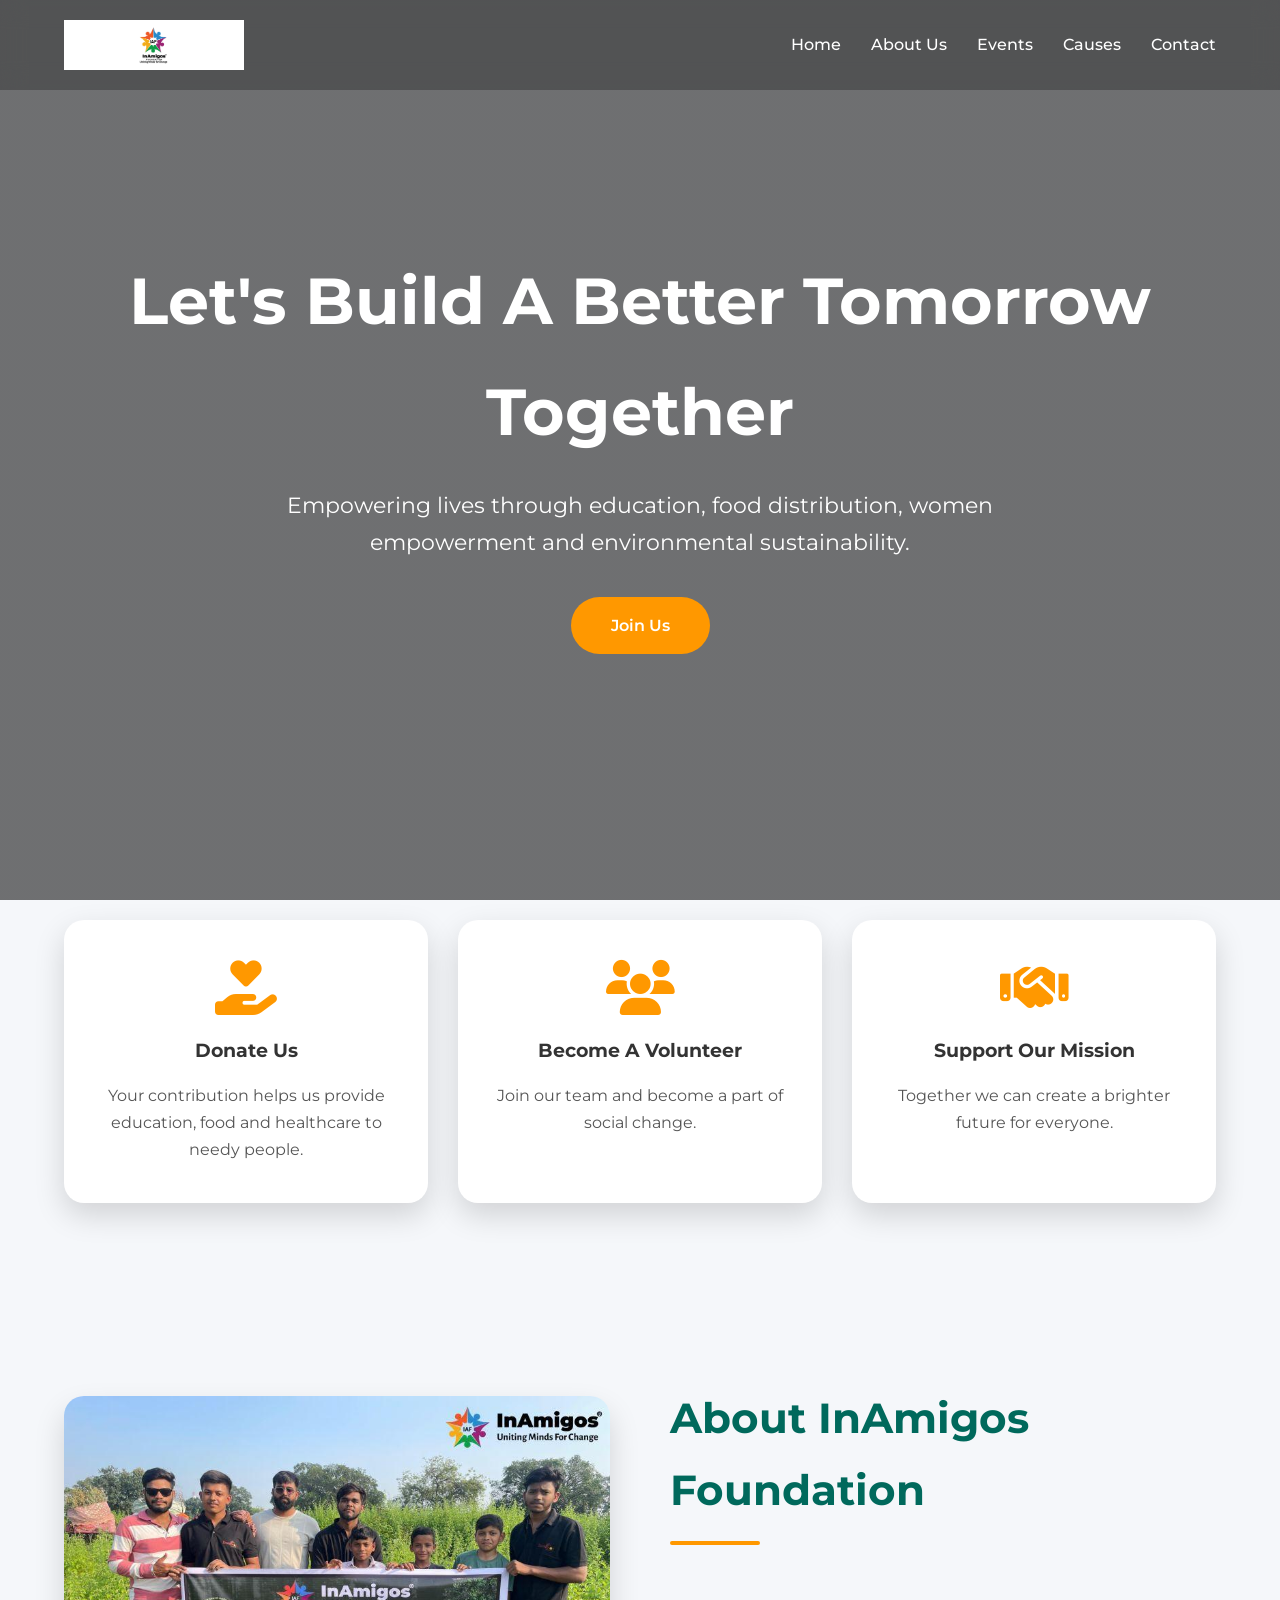
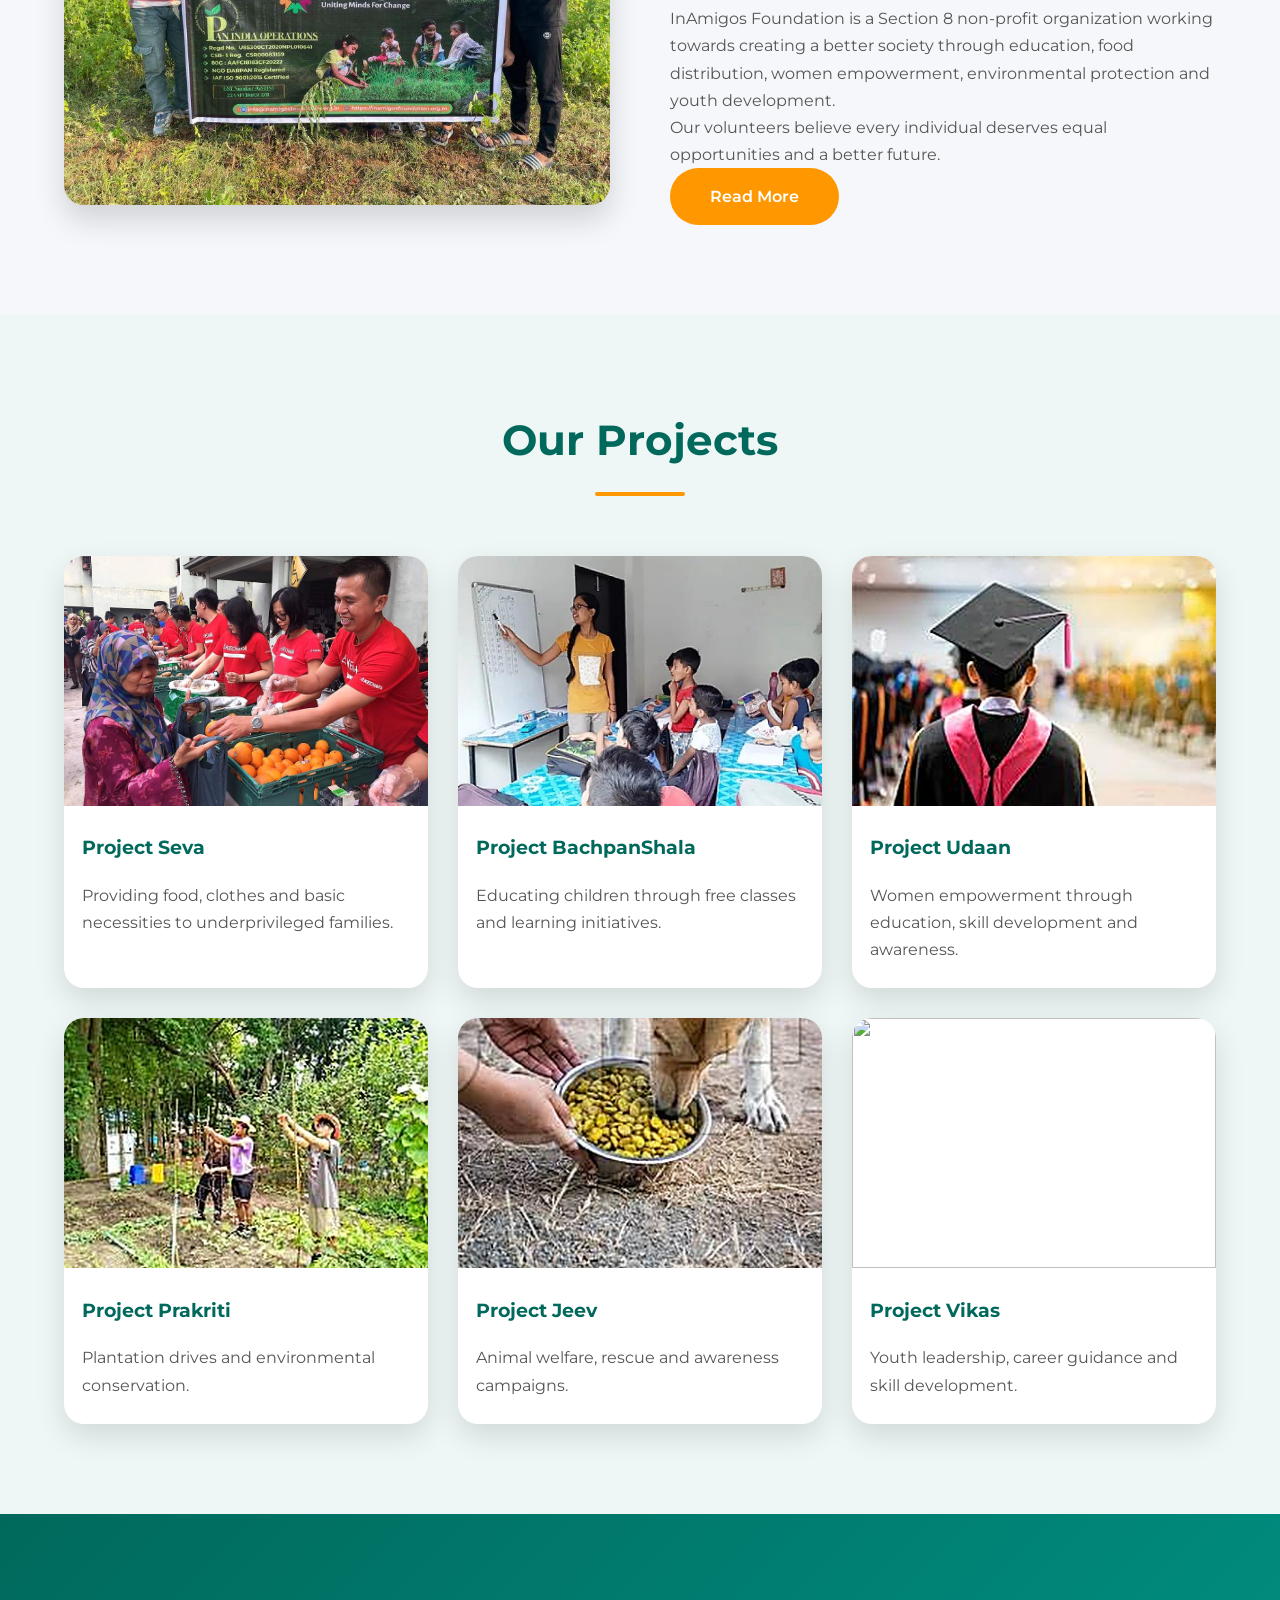
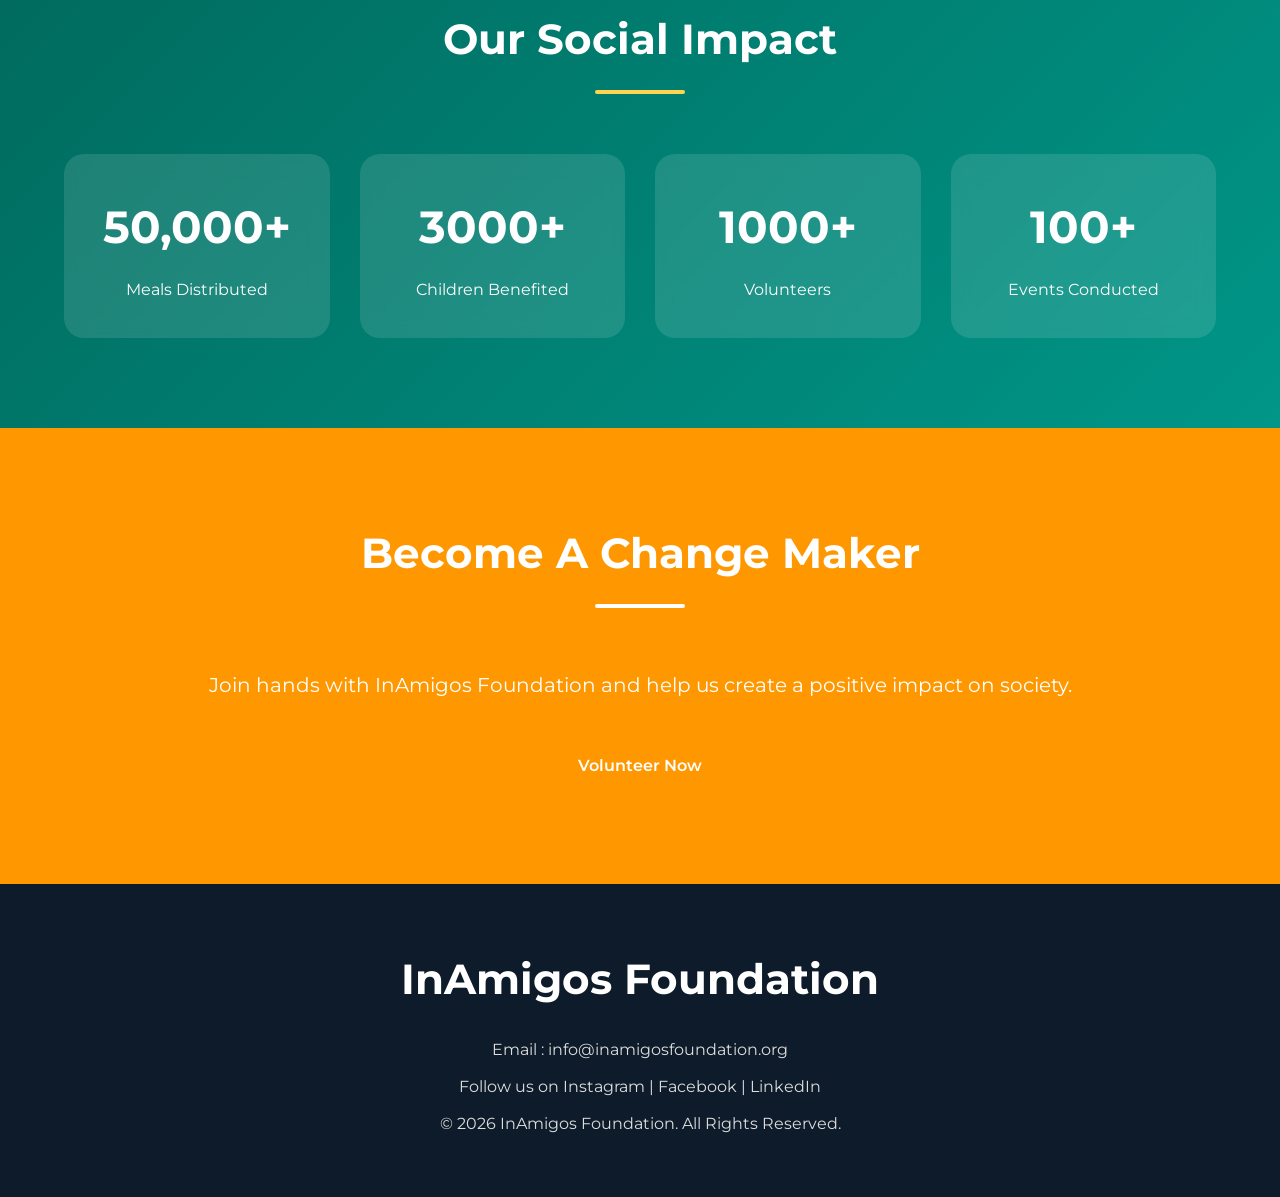
==== index.html @ 270cdc0d "Add logo image and route navigation" ====
<!DOCTYPE html>
<html lang="en">
<head>
    <meta charset="UTF-8">
    <meta name="viewport" content="width=device-width, initial-scale=1.0">
    <title>InAmigos Foundation</title>

    <link rel="stylesheet" href="style.css">

    <link rel="preconnect" href="https://fonts.googleapis.com">
    <link href="https://fonts.googleapis.com/css2?family=Poppins:wght@300;400;500;600;700&display=swap" rel="stylesheet">

    <link rel="stylesheet"
    href="https://cdnjs.cloudflare.com/ajax/libs/font-awesome/6.5.2/css/all.min.css">

</head>
<body>

<!-- Navigation -->

<header>

<div class="container nav">

<div class="logo">
    <img src="logo.jpg" alt="InAmigos Foundation logo" class="nav-logo">
</div>

<ul>

<li><a href="home.html">Home</a></li>
<li><a href="aboutus.html">About Us</a></li>
<li><a href="events.html">Events</a></li>
<li><a href="causes.html">Causes</a></li>
<li><a href="contact.html">Contact</a></li>

</ul>

</div>

</header>

<!-- Hero -->

<section class="hero">

<div class="overlay">

<h1>Let's Build A Better Tomorrow Together</h1>

<p>
Empowering lives through education, food distribution,
women empowerment and environmental sustainability.
</p>

<a href="contact.html" class="btn">Join Us</a>

</div>

</section>

<!-- Features -->

<section class="features">

<div class="container feature-box">

<div class="card">

<i class="fa-solid fa-hand-holding-heart"></i>

<h3>Donate Us</h3>

<p>
Your contribution helps us provide education,
food and healthcare to needy people.
</p>

</div>

<div class="card">

<i class="fa-solid fa-users"></i>

<h3>Become A Volunteer</h3>

<p>
Join our team and become a part of social change.
</p>

</div>

<div class="card">

<i class="fa-solid fa-handshake"></i>

<h3>Support Our Mission</h3>

<p>
Together we can create a brighter future for everyone.
</p>

</div>

</div>

</section>

<!-- About -->

<section class="about container" id="about">

<div class="about-img">

<img src="about.jpg">

</div>

<div class="about-text">

<h2>About InAmigos Foundation</h2>

<p>

InAmigos Foundation is a Section 8 non-profit organization
working towards creating a better society through education,
food distribution, women empowerment, environmental
protection and youth development.

</p>

<p>

Our volunteers believe every individual deserves equal
opportunities and a better future.

</p>

<a href="aboutus.html" class="btn">Read More</a>

</div>

</section>

<!-- Projects -->

<section class="projects" id="projects">

<h2>Our Projects</h2>

<div class="container project-grid">

<div class="project-card">

<img src="seva_enhanced.jpg">

<h3>Project Seva</h3>

<p>
Providing food, clothes and basic necessities
to underprivileged families.
</p>

</div>

<div class="project-card">

<img src="bachpan_enhanced.jpg">

<h3>Project BachpanShala</h3>

<p>
Educating children through free classes and
learning initiatives.
</p>

</div>

<div class="project-card">

<img src="udaan_enhanced.jpg">

<h3>Project Udaan</h3>

<p>
Women empowerment through education,
skill development and awareness.
</p>

</div>

<div class="project-card">

<img src="prakriti_enhanced.jpg">

<h3>Project Prakriti</h3>

<p>
Plantation drives and environmental conservation.
</p>

</div>

<div class="project-card">

<img src="jeev_enhanced.jpg">

<h3>Project Jeev</h3>

<p>
Animal welfare, rescue and awareness campaigns.
</p>

</div>

<div class="project-card">

<img src="ngovol.png">

<h3>Project Vikas</h3>

<p>
Youth leadership, career guidance and skill development.
</p>

</div>

</div>

</section>

<!-- Impact -->

<section class="impact" id="impact">

<h2>Our Social Impact</h2>

<div class="container impact-box">

<div>

<h3>50,000+</h3>

<p>Meals Distributed</p>

</div>

<div>

<h3>3000+</h3>

<p>Children Benefited</p>

</div>

<div>

<h3>1000+</h3>

<p>Volunteers</p>

</div>

<div>

<h3>100+</h3>

<p>Events Conducted</p>

</div>

</div>

</section>

<!-- CTA -->

<section class="cta">

<h2>Become A Change Maker</h2>

<p>
Join hands with InAmigos Foundation and help us create
a positive impact on society.
</p>

<a href="contact.html" class="btn">Volunteer Now</a>

</section>

<!-- Footer -->

<footer id="contact">

<div class="container">

<h2>InAmigos Foundation</h2>

<p>Email : info@inamigosfoundation.org</p>

<p>Follow us on Instagram | Facebook | LinkedIn</p>

<p>© 2026 InAmigos Foundation. All Rights Reserved.</p>

</div>

</footer>

</body>
</html>
---- style.css ----
/* ===========================
   GOOGLE FONT
=========================== */
@import url('https://fonts.googleapis.com/css2?family=Montserrat:wght@300;400;500;600;700;800&display=swap');

*{
    margin:0;
    padding:0;
    box-sizing:border-box;
    font-family:'Montserrat',sans-serif;
    scroll-behavior:smooth;
}

body{
    background:#f5f7fa;
    color:#333;
    line-height:1.7;
    overflow-x:hidden;
}

/* ===========================
   COMMON
=========================== */

.container{
    width:90%;
    max-width:1200px;
    margin:auto;
}

section{
    padding:90px 0;
}

h2{
    text-align:center;
    font-size:42px;
    color:#00695c;
    margin-bottom:60px;
    position:relative;
}

h2::after{
    content:"";
    width:90px;
    height:4px;
    background:#ff9800;
    display:block;
    margin:15px auto;
    border-radius:20px;
}

p{
    color:#555;
}

/* ===========================
   NAVBAR
=========================== */

header{
    position:fixed;
    width:100%;
    top:0;
    left:0;
    z-index:1000;
    background:rgba(0,0,0,.25);
    backdrop-filter:blur(12px);
}

.nav{
    display:flex;
    justify-content:space-between;
    align-items:center;
    padding:20px 0;
}

.logo{
    display:flex;
    align-items:center;
}

.nav-logo{
    height:50px;
    width:auto;
    display:block;
}

@media(max-width:768px){
    .nav-logo{
        height:42px;
    }
}

.nav ul{
    display:flex;
    list-style:none;
}

.nav ul li{
    margin-left:30px;
}

.nav ul li a{
    text-decoration:none;
    color:white;
    font-weight:500;
    transition:.3s;
}

.nav ul li a:hover{
    color:#FFD54F;
}

/* ===========================
   HERO
=========================== */

.hero{
    background:
    linear-gradient(rgba(0,0,0,.55),rgba(0,0,0,.55)),
    url(images/hero.jpg);
    background-size:cover;
    background-position:center;
    height:100vh;

    display:flex;
    justify-content:center;
    align-items:center;
    text-align:center;
}

.overlay{
    color:white;
    width:100%;
    padding:20px;
}

.overlay h1{
    font-size:65px;
    font-weight:700;
    margin-bottom:20px;
}

.overlay p{
    color:white;
    font-size:22px;
    width:70%;
    margin:auto;
    margin-bottom:35px;
}

/* ===========================
   BUTTON
=========================== */

.btn{
    display:inline-block;
    text-decoration:none;
    background:#ff9800;
    color:white;
    padding:15px 40px;
    border-radius:50px;
    transition:.4s;
    font-weight:600;
}

.btn:hover{
    background:#ff6f00;
    transform:translateY(-5px);
    box-shadow:0 10px 20px rgba(0,0,0,.3);
}

/* ===========================
   FEATURE BOXES
=========================== */

.features{
    margin-top:-70px;
    position:relative;
    z-index:2;
}

.feature-box{
    display:grid;
    grid-template-columns:repeat(auto-fit,minmax(280px,1fr));
    gap:30px;
}

.card{

    background:white;
    padding:40px 30px;
    text-align:center;
    border-radius:20px;

    box-shadow:0 12px 30px rgba(0,0,0,.15);

    transition:.4s;

    animation:fadeUp 1s ease;

}

.card:hover{

    transform:translateY(-12px);

    box-shadow:0 18px 35px rgba(0,0,0,.2);

}

.card i{

    font-size:55px;

    color:#ff9800;

    margin-bottom:20px;

}

.card h3{

    margin-bottom:15px;

}

/* ===========================
   ABOUT
=========================== */

.about{

display:grid;

grid-template-columns:1fr 1fr;

gap:60px;

align-items:center;

}

.about img{

width:100%;

border-radius:20px;

box-shadow:0 15px 30px rgba(0,0,0,.15);

}

.about-text h2{

text-align:left;

}

.about-text h2::after{

margin:15px 0;

}

/* ===========================
   PROJECTS
=========================== */

.projects{

background:#eef7f6;

}

.project-grid{

display:grid;

grid-template-columns:repeat(auto-fit,minmax(300px,1fr));

gap:30px;

}

.project-card{

background:white;

border-radius:20px;

overflow:hidden;

box-shadow:0 12px 30px rgba(0,0,0,.12);

transition:.4s;

}

.project-card:hover{

transform:translateY(-12px);

box-shadow:0 18px 35px rgba(0,0,0,.18);

}

.project-card img{

width:100%;

height:250px;

object-fit:cover;

transition:.5s;

}

.project-card:hover img{

transform:scale(1.08);

}

.project-card h3{

padding:18px;

color:#00695c;

}

.project-card p{

padding:0 18px 25px;

}

/* ===========================
   IMPACT
=========================== */

.impact{

background:linear-gradient(135deg,#00695c,#009688);

color:white;

}

.impact h2{

color:white;

}

.impact h2::after{

background:#FFD54F;

}

.impact-box{

display:grid;

grid-template-columns:repeat(auto-fit,minmax(220px,1fr));

gap:30px;

}

.impact-box div{

background:rgba(255,255,255,.12);

backdrop-filter:blur(10px);

padding:35px;

border-radius:20px;

text-align:center;

transition:.4s;

}

.impact-box div:hover{

transform:translateY(-8px);

}

.impact-box h3{

font-size:45px;

margin-bottom:10px;

}

.impact-box p{

color:white;

}

/* ===========================
   CTA
=========================== */

.cta{

background:#ff9800;

text-align:center;

color:white;

padding:90px 20px;

}

.cta h2{

color:white;

}

.cta h2::after{

background:white;

}

.cta p{

color:white;

font-size:20px;

margin-bottom:35px;

}

/* ===========================
   FOOTER
=========================== */

footer{

background:#0d1b2a;

padding:60px 20px;

text-align:center;

}

footer h2{

color:white;

margin-bottom:20px;

}

footer h2::after{

display:none;

}

footer p{

color:#ddd;

margin-top:10px;

}

/* ===========================
   ANIMATION
=========================== */

@keyframes fadeUp{

0%{

opacity:0;

transform:translateY(50px);

}

100%{

opacity:1;

transform:translateY(0);

}

}

/* ===========================
   RESPONSIVE
=========================== */

@media(max-width:992px){

.about{

grid-template-columns:1fr;

}

.overlay h1{

font-size:48px;

}

.overlay p{

width:90%;

font-size:18px;

}

}

@media(max-width:768px){

.nav{

flex-direction:column;

}

.nav ul{

margin-top:15px;

flex-wrap:wrap;

justify-content:center;

}

.nav ul li{

margin:10px;

}

.overlay h1{

font-size:38px;

}

section{

padding:70px 0;

}

}

@media(max-width:576px){

.overlay h1{

font-size:30px;

}

.overlay p{

font-size:16px;

}

.btn{

padding:12px 28px;

}

h2{

font-size:32px;

}

.project-card img{

height:200px;

}

.card{

padding:30px 20px;

}

}
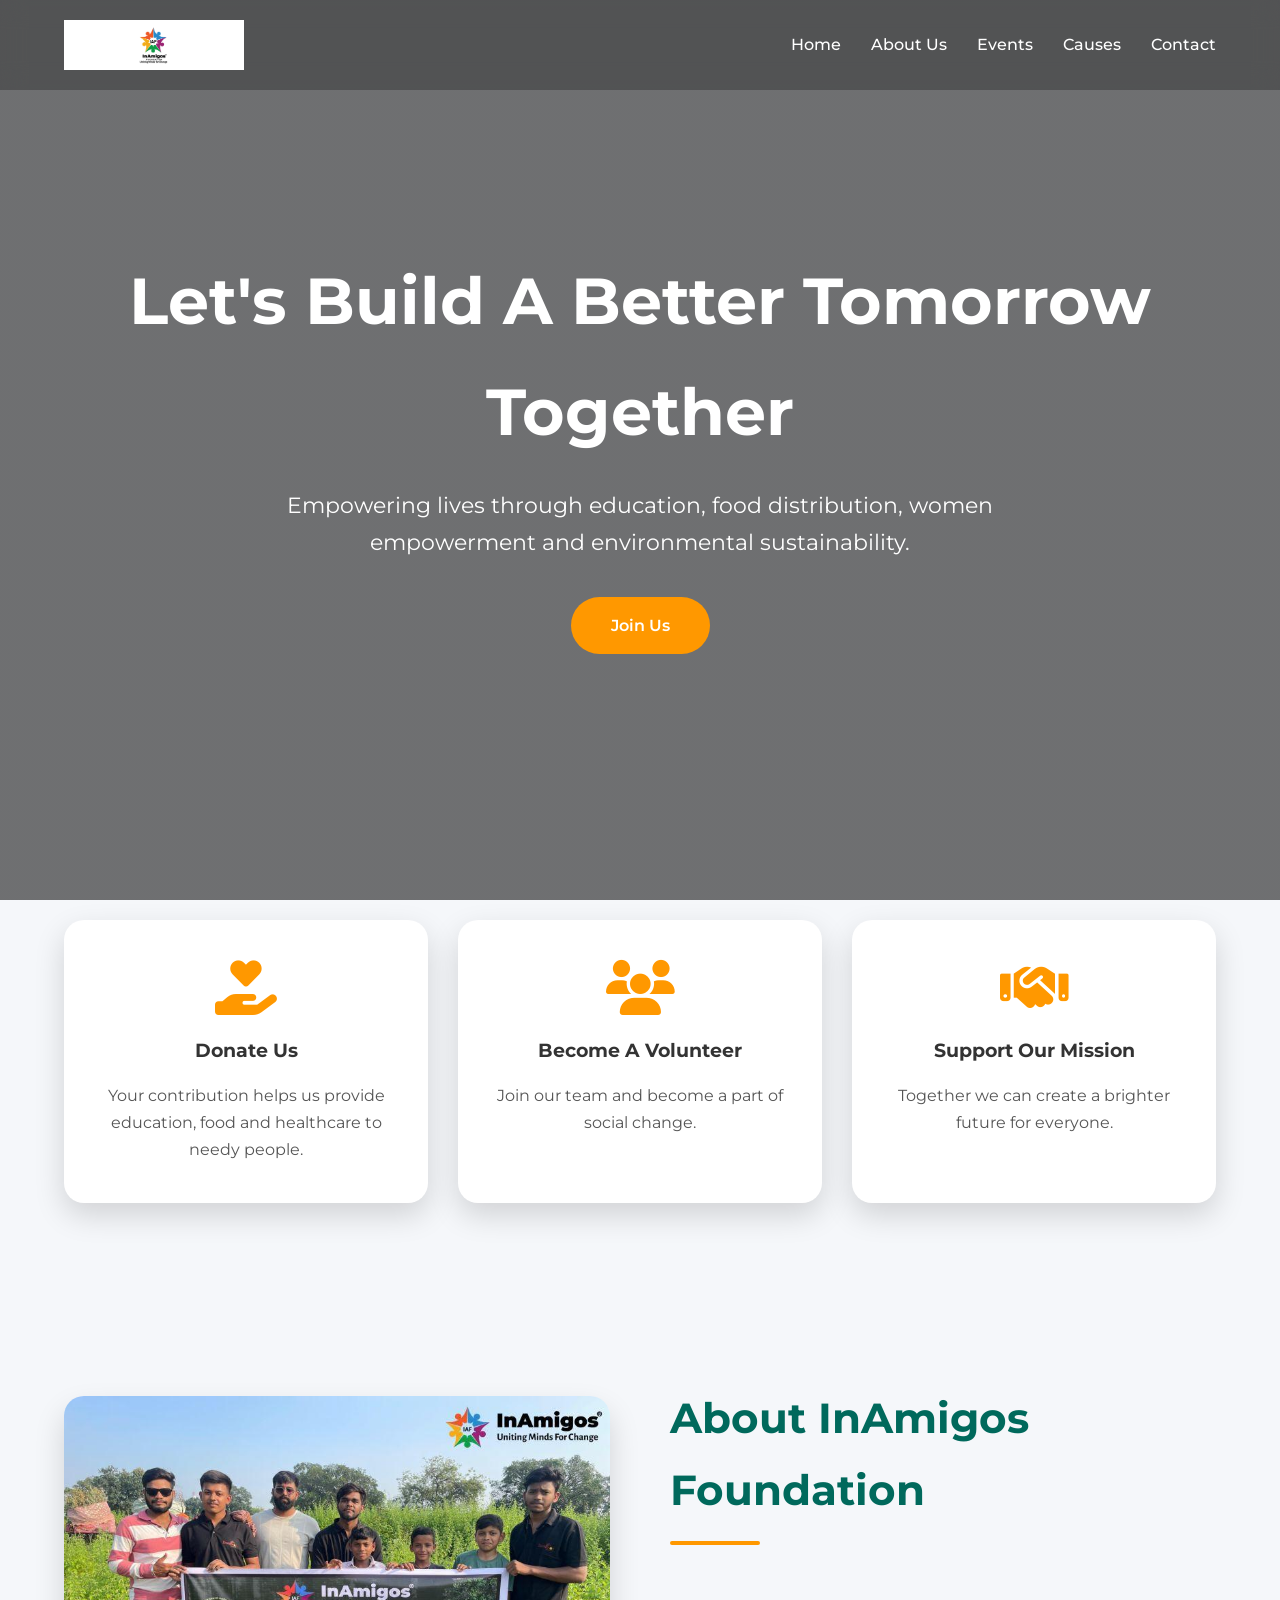
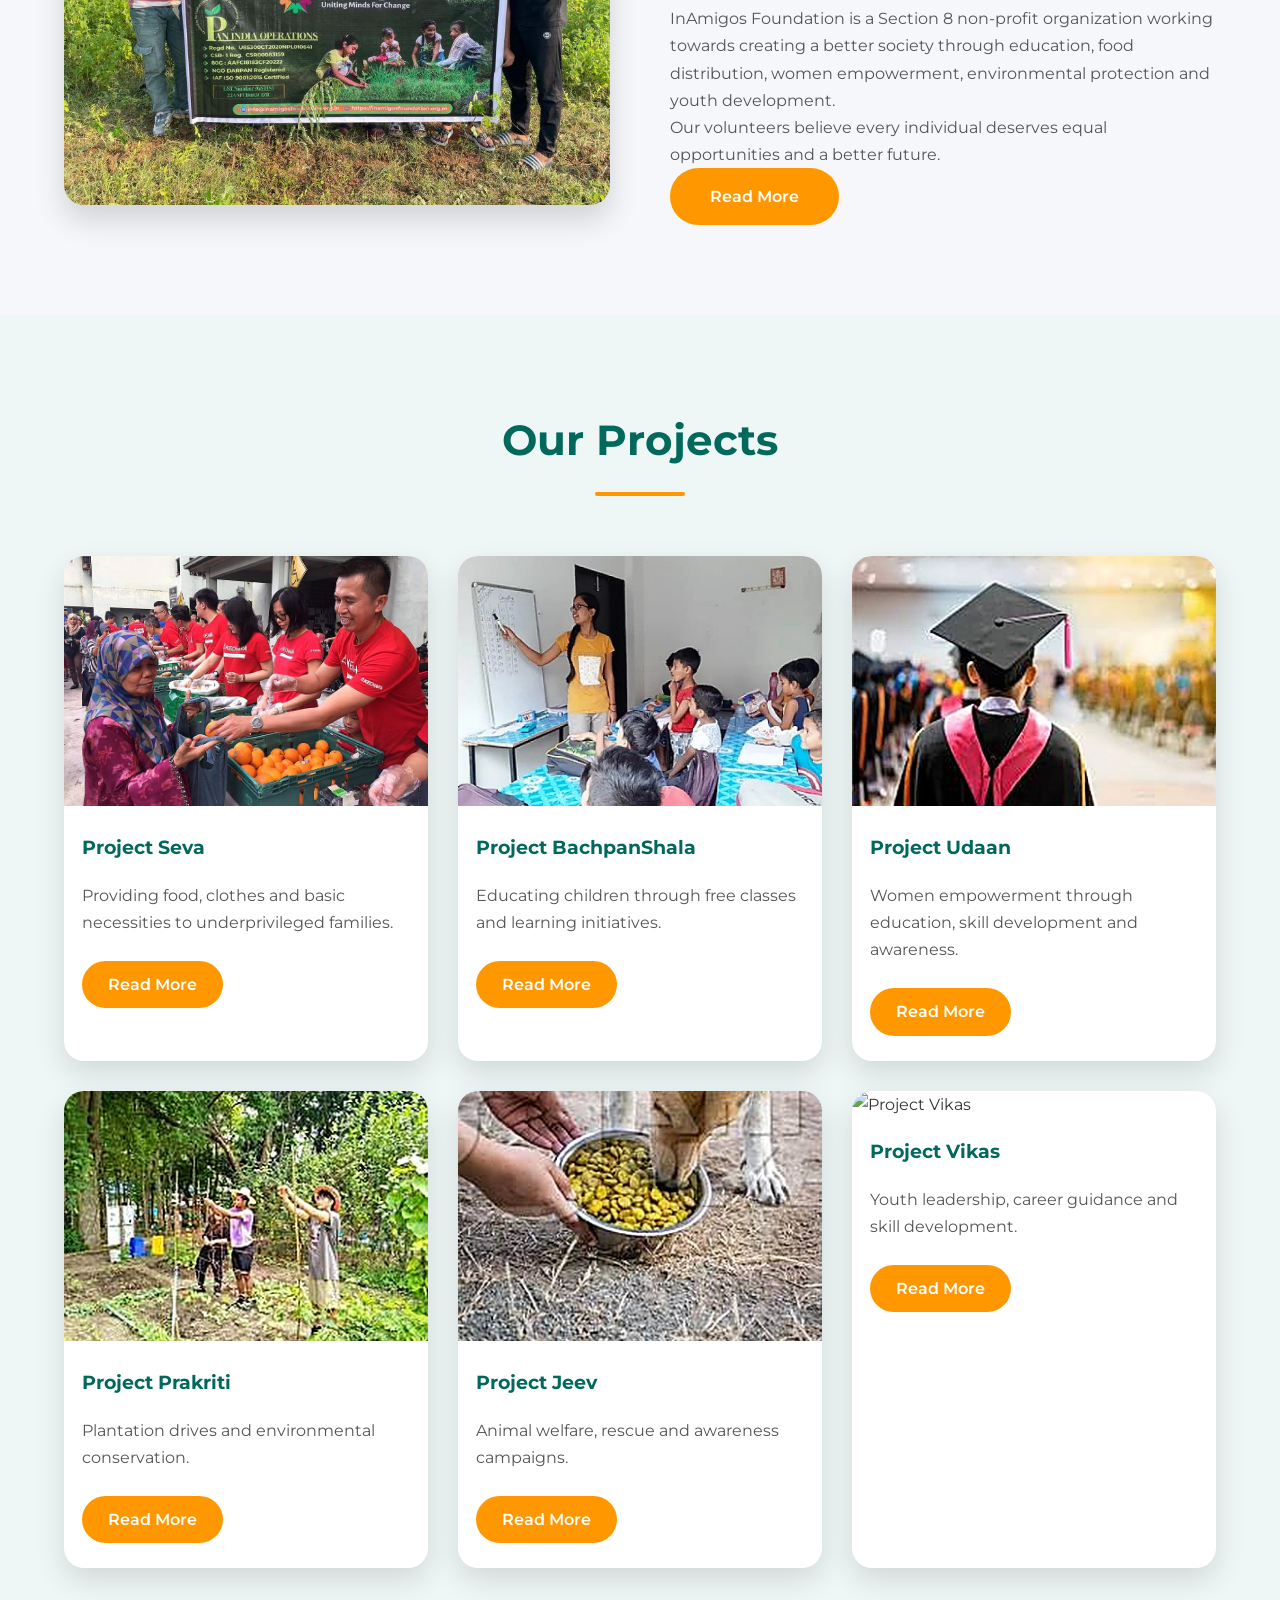
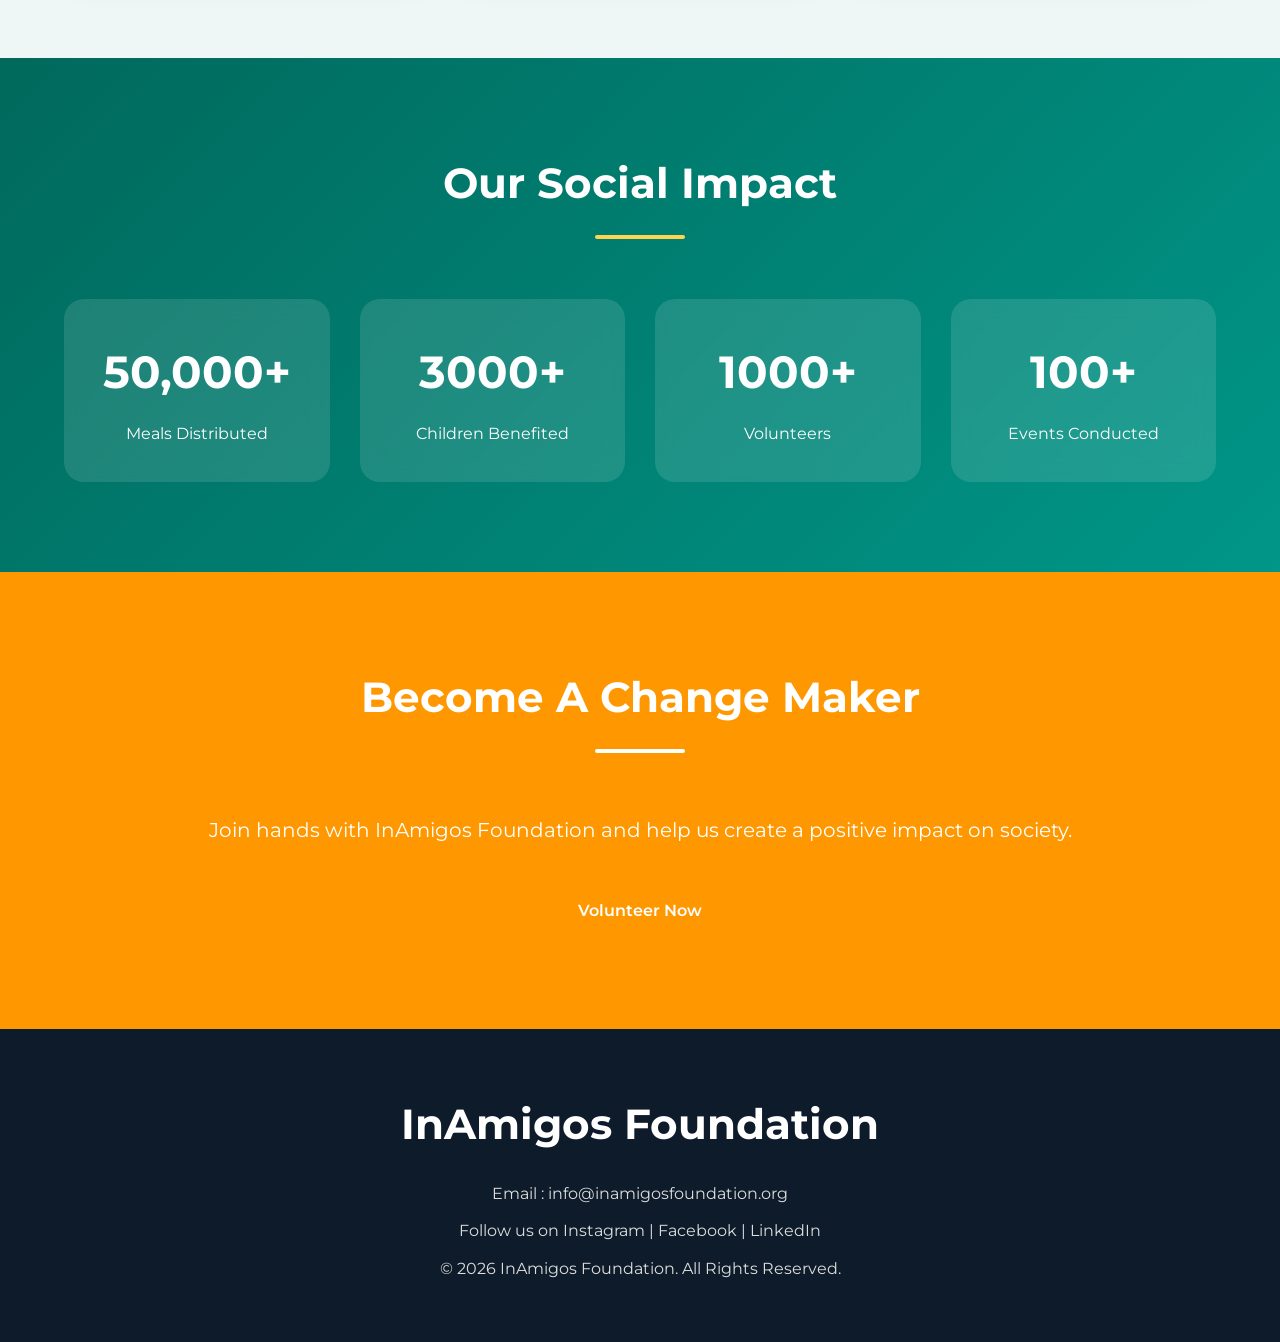
==== commit 2b91da88: "Improve InAmigos Foundation website" ====
--- a/index.html
+++ b/index.html
@@ -112,7 +112,8 @@
 
 <div class="about-img">
 
-<img src="about.jpg">
+<img src="about.jpg" alt="About InAmigos Foundation">
+
 
 </div>
 
@@ -144,7 +145,8 @@
 
 <!-- Projects -->
 
-<section class="projects" id="projects">
+<section class="projects" id="projects" aria-label="Our Projects">
+
 
 <h2>Our Projects</h2>
 
@@ -152,7 +154,7 @@
 
 <div class="project-card">
 
-<img src="seva_enhanced.jpg">
+<img src="seva_enhanced.jpg" alt="Project Seva">
 
 <h3>Project Seva</h3>
 
@@ -161,11 +163,14 @@
 to underprivileged families.
 </p>
 
-</div>
-
-<div class="project-card">
-
-<img src="bachpan_enhanced.jpg">
+<a class="btn" href="causes.html" style="margin:0 18px 25px; padding:10px 26px;">Read More</a>
+
+</div>
+
+
+<div class="project-card">
+
+<img src="bachpan_enhanced.jpg" alt="Project BachpanShala">
 
 <h3>Project BachpanShala</h3>
 
@@ -174,11 +179,14 @@
 learning initiatives.
 </p>
 
-</div>
-
-<div class="project-card">
-
-<img src="udaan_enhanced.jpg">
+<a class="btn" href="aboutus.html" style="margin:0 18px 25px; padding:10px 26px;">Read More</a>
+
+</div>
+
+
+<div class="project-card">
+
+<img src="udaan_enhanced.jpg" alt="Project Udaan">
 
 <h3>Project Udaan</h3>
 
@@ -187,11 +195,14 @@
 skill development and awareness.
 </p>
 
-</div>
-
-<div class="project-card">
-
-<img src="prakriti_enhanced.jpg">
+<a class="btn" href="causes.html" style="margin:0 18px 25px; padding:10px 26px;">Read More</a>
+
+</div>
+
+
+<div class="project-card">
+
+<img src="prakriti_enhanced.jpg" alt="Project Prakriti">
 
 <h3>Project Prakriti</h3>
 
@@ -199,11 +210,14 @@
 Plantation drives and environmental conservation.
 </p>
 
-</div>
-
-<div class="project-card">
-
-<img src="jeev_enhanced.jpg">
+<a class="btn" href="causes.html" style="margin:0 18px 25px; padding:10px 26px;">Read More</a>
+
+</div>
+
+
+<div class="project-card">
+
+<img src="jeev_enhanced.jpg" alt="Project Jeev">
 
 <h3>Project Jeev</h3>
 
@@ -211,11 +225,14 @@
 Animal welfare, rescue and awareness campaigns.
 </p>
 
-</div>
-
-<div class="project-card">
-
-<img src="ngovol.png">
+<a class="btn" href="causes.html" style="margin:0 18px 25px; padding:10px 26px;">Read More</a>
+
+</div>
+
+
+<div class="project-card">
+
+<img src="ngovol.png" alt="Project Vikas">
 
 <h3>Project Vikas</h3>
 
@@ -223,11 +240,14 @@
 Youth leadership, career guidance and skill development.
 </p>
 
-</div>
-
-</div>
-
-</section>
+<a class="btn" href="causes.html" style="margin:0 18px 25px; padding:10px 26px;">Read More</a>
+
+</div>
+
+</div>
+
+</section>
+
 
 <!-- Impact -->
 
--- a/style.css
+++ b/style.css
@@ -11,6 +11,21 @@
     scroll-behavior:smooth;
 }
 
+:root{
+    --brand:#00695c;
+    --brand2:#009688;
+    --accent:#ff9800;
+    --accentHover:#ff6f00;
+    --text:#333;
+    --muted:#555;
+}
+
+:focus-visible{
+    outline:3px solid rgba(255,152,0,.75);
+    outline-offset:3px;
+}
+
+
 body{
     background:#f5f7fa;
     color:#333;
@@ -28,6 +43,11 @@
     margin:auto;
 }
 
+/* prevent fixed header overlap */
+.page-top{
+    padding-top:140px;
+}
+
 section{
     padding:90px 0;
 }
@@ -35,10 +55,11 @@
 h2{
     text-align:center;
     font-size:42px;
-    color:#00695c;
+    color:var(--brand);
     margin-bottom:60px;
     position:relative;
 }
+
 
 h2::after{
     content:"";
@@ -120,6 +141,7 @@
     background:
     linear-gradient(rgba(0,0,0,.55),rgba(0,0,0,.55)),
     url(images/hero.jpg);
+
     background-size:cover;
     background-position:center;
     height:100vh;
@@ -157,7 +179,7 @@
 .btn{
     display:inline-block;
     text-decoration:none;
-    background:#ff9800;
+    background:var(--accent);
     color:white;
     padding:15px 40px;
     border-radius:50px;
@@ -165,11 +187,27 @@
     font-weight:600;
 }
 
+@media (prefers-reduced-motion: reduce){
+    *{
+        animation-duration:0.001ms !important;
+        animation-iteration-count:1 !important;
+        transition-duration:0.001ms !important;
+        scroll-behavior:auto !important;
+    }
+}
+
+
 .btn:hover{
-    background:#ff6f00;
+    background:var(--accentHover);
     transform:translateY(-5px);
     box-shadow:0 10px 20px rgba(0,0,0,.3);
 }
+
+.btn:focus-visible,
+.nav ul li a:focus-visible{
+    box-shadow:0 0 0 4px rgba(255,152,0,.25);
+}
+
 
 /* ===========================
    FEATURE BOXES
@@ -575,10 +613,9 @@
 @media(max-width:576px){
 
 .overlay h1{
-
-font-size:30px;
-
-}
+    font-size:30px;
+}
+
 
 .overlay p{
 
